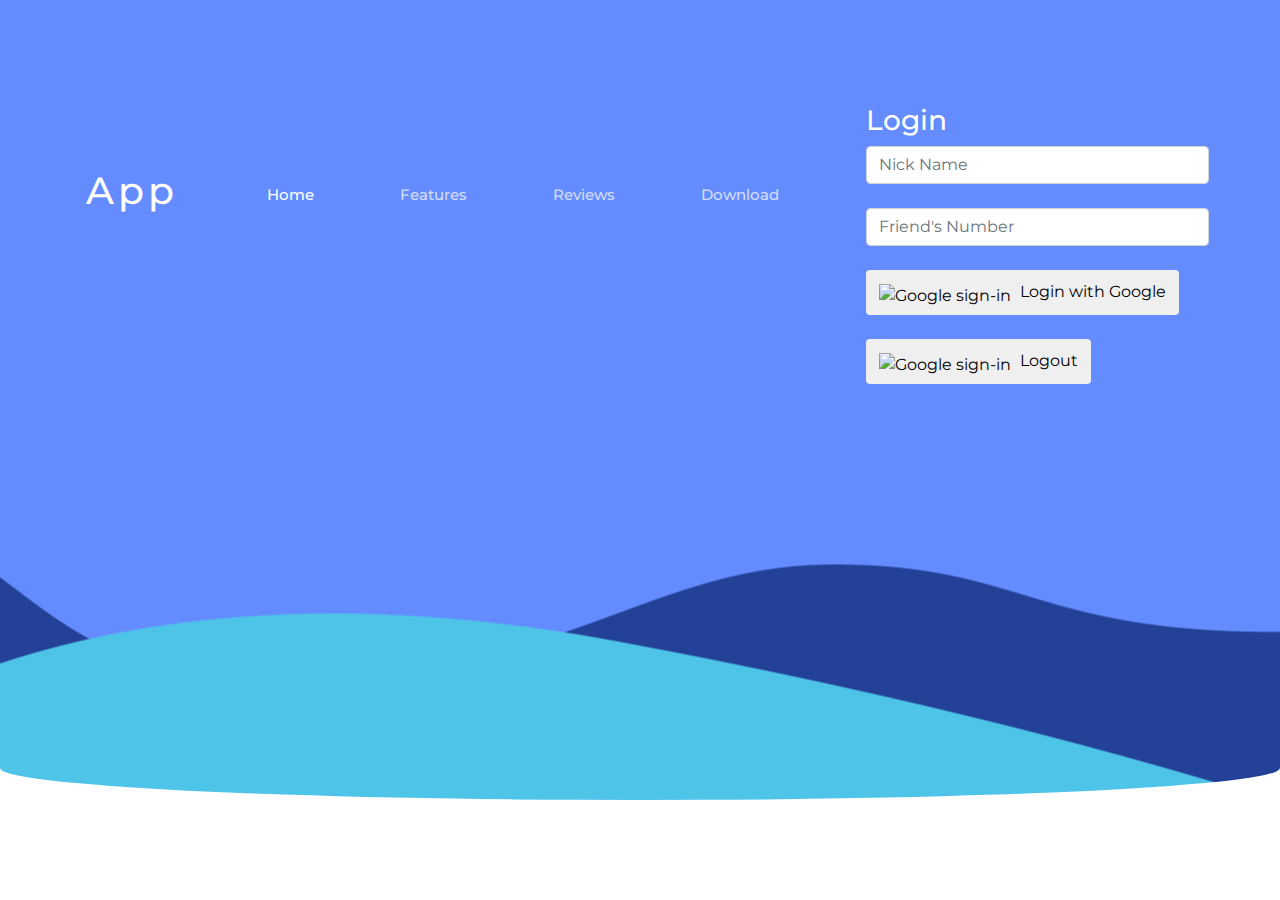
==== index.html @ 9bdcd0fb "f" ====
<!DOCTYPE html>
<!--
	App by FreeHTML5.co
	Twitter: http://twitter.com/fh5co
	URL: http://freehtml5.co
-->
<html lang="en">
<head>
	<meta charset="UTF-8">
	<title>App &mdash; Free Website Template, Free HTML5 Template by FreeHTML5.co</title>
	<meta name="viewport" content="width=device-width, initial-scale=1.0">
	<meta name="description" content="Free HTML5 Website Template by FreeHTML5.co" />
	<meta name="keywords" content="free website templates, free html5, free template, free bootstrap, free website template, html5, css3, mobile first, responsive" />
	<meta name="author" content="FreeHTML5.co" />

	<!-- Facebook and Twitter integration -->
	<meta property="og:title" content=""/>
	<meta property="og:image" content=""/>
	<meta property="og:url" content=""/>
	<meta property="og:site_name" content=""/>
	<meta property="og:description" content=""/>
	<meta name="twitter:title" content="" />
	<meta name="twitter:image" content="" />
	<meta name="twitter:url" content="" />
	<meta name="twitter:card" content="" />
	
	<!-- Bootstrap  -->
	<link rel="stylesheet" href="css/bootstrap.css">
	<!-- Owl Carousel  -->
	<link rel="stylesheet" href="css/owl.carousel.css">
	<link rel="stylesheet" href="css/owl.theme.default.min.css">
	<!-- Animate.css -->
	<link rel="stylesheet" href="css/animate.css">
	<!-- Font Awesome -->
	<link rel="stylesheet" href="https://use.fontawesome.com/releases/v5.0.13/css/all.css" integrity="sha384-DNOHZ68U8hZfKXOrtjWvjxusGo9WQnrNx2sqG0tfsghAvtVlRW3tvkXWZh58N9jp" crossorigin="anonymous">

	<!-- Theme style  -->
	<link rel="stylesheet" href="css/style.css">
	<script src="https://www.gstatic.com/firebasejs/7.10.0/firebase-app.js"></script>
    <script src="https://www.gstatic.com/firebasejs/7.10.0/firebase-auth.js"></script>
    <script src="https://www.gstatic.com/firebasejs/7.10.0/firebase-firestore.js"></script>
</head>
<body>


<div id="page-wrap">


	<!-- ==========================================================================================================
													   HERO
		 ========================================================================================================== -->

	<div id="fh5co-hero-wrapper">
		<nav class="container navbar navbar-expand-lg main-navbar-nav navbar-light">
			<a class="navbar-brand" href="">App</a>
			<button class="navbar-toggler" type="button" data-toggle="collapse" data-target="#navbarSupportedContent" aria-controls="navbarSupportedContent" aria-expanded="false" aria-label="Toggle navigation">
				<span class="navbar-toggler-icon"></span>
			</button>

			<div class="collapse navbar-collapse" id="navbarSupportedContent">
				<ul class="navbar-nav nav-items-center ml-auto mr-auto">
					<li class="nav-item active">
						<a class="nav-link" href="#">Home <span class="sr-only">(current)</span></a>
					</li>
					<li class="nav-item">
						<a class="nav-link" href="#" onclick="$('#fh5co-features').goTo();return false;">Features</a>
					</li>
					<li class="nav-item">
						<a class="nav-link" href="#" onclick="$('#fh5co-reviews').goTo();return false;">Reviews</a>
					</li>
					<li class="nav-item">
						<a class="nav-link" href="#"  onclick="$('#fh5co-download').goTo();return false;">Download</a>
					</li>
				</ul>
				<!-- <div class="social-icons-header">
					<a href="https://www.facebook.com/fh5co"><i class="fab fa-facebook-f"></i></a>
					<a href="https://freehtml5.co"><i class="fab fa-instagram"></i></a>
					<a href="https://www.twitter.com/fh5co"><i class="fab fa-twitter"></i></a>
				</div> -->
			</div>
			<div id="login_div" class="center" >
			</br></br></br></br>
				<h3 style="margin-left:15px">Login</h3>
				<input style="margin-left:15px" type="text" placeholder="Nick Name" id="nname" class="form-control"/>
			</br>
				<input style="margin-left:15px" type="number" placeholder="Friend's Number" id="fnumb" class="form-control"/>
			</br>
			<!-- <button type="button" class="btn btn-primary btn-lg">Large</button> -->
			<div class="col s12 m6 offset-m3 center-align" >
				
					<button type="button" class="btn btn-default" id="login">
						<img width="20px" style="margin-top:7px; margin-right:5px" alt="Google sign-in" 
							src="https://upload.wikimedia.org/wikipedia/commons/thumb/5/53/Google_%22G%22_Logo.svg/512px-Google_%22G%22_Logo.svg.png" />
					
					Login with Google</button>
	
			</div>
		</br>
			<div class="col s12 m6 offset-m3 center-align" >
				
				<button type="button" class="btn btn-default" id="logout">
					<img width="20px" style="margin-top:7px; margin-right:5px" alt="Google sign-in" 
						src="https://upload.wikimedia.org/wikipedia/commons/thumb/5/53/Google_%22G%22_Logo.svg/512px-Google_%22G%22_Logo.svg.png" />
				
				Logout</button>

		</div>
			</div>
		</nav>

		<!-- <div class="container fh5co-hero-inner">
			<h1 class="animated fadeIn wow" data-wow-delay="0.4s">A Free HTML5 App Template Built with Bootstrap 4</h1>
			<p class="animated fadeIn wow" data-wow-delay="0.67s">Lorem ipsum dolor sit amet, consectetur adipisicing elit. Et voluptates, aliquid soluta distinctio dolorum tenetur. </p>
			<button class="btn btn-md download-btn-first wow fadeInLeft animated" data-wow-delay="0.85s" onclick="$('#fh5co-download').goTo();return false;">Download</button>
			<button class="btn btn-md features-btn-first animated fadeInLeft wow" data-wow-delay="0.95s" onclick="$('#fh5co-features').goTo();return false;">Features</button>
			<img class="fh5co-hero-smartphone animated fadeInRight wow" data-wow-delay="1s" src="img/phone-image.png" alt="Smartphone">
		</div> -->


	</div> <!-- first section wrapper -->
	


	<!-- ==========================================================================================================
													 ADVANTAGES
		 ========================================================================================================== -->

	<!-- <div class="fh5co-advantages-outer">
		<div class="container">
			<h1 class="second-title"><span class="span-perfect">Perfect</span> <span class="span-features">Features</span></h1>
			<small>Only necessary</small>

			<div class="row fh5co-advantages-grid-columns wow animated fadeIn" data-wow-delay="0.36s">

				<div class="col-sm-4">
					<img class="grid-image" src="img/icon-1.png" alt="Icon-1">
					<h1 class="grid-title">Usability</h1>
					<p class="grid-desc">Lorem ipsum dolor sit amet, consectetur adipisicing elit. Rem cupiditate.</p>
				</div>

				<div class="col-sm-4">
					<img class="grid-image" src="img/icon-2.png" alt="Icon-2">
					<h1 class="grid-title">Parallax Effect</h1>
					<p class="grid-desc">Lorem ipsum dolor sit amet, consectetur adipisicing elit. Rem cupiditate.</p>
				</div>

				<div class="col-sm-4">
					<img class="grid-image" src="img/icon-3.png" alt="Icon-3">
					<h1 class="grid-title">Unlimited Colors</h1>
					<p class="grid-desc">Lorem ipsum dolor sit amet, consectetur adipisicing elit. Rem cupiditate.</p>
				</div>


			</div>
		</div>
	</div> -->


	<!-- ==========================================================================================================
													  SLIDER
		 ========================================================================================================== -->

	<!-- <div class="fh5co-slider-outer wow fadeIn" data-wow-delay="0.36s">
		<h1>SIMPLE WIDGETS</h1>
		<small>Drag and Drop</small>
		<div class="container fh5co-slider-inner">

			<div class="owl-carousel owl-theme">

				<div class="item"><img src="img/smartphone-2.png" alt=""></div>
				<div class="item"><img src="img/smartphone-2.png" alt=""></div>
				<div class="item"><img src="img/iphone.png" alt=""></div>
				<div class="item"><img src="img/smartphone-2.png" alt=""></div>


			</div>

		</div>
	</div> -->


	<!-- ==========================================================================================================
													  FEATURES
		 ========================================================================================================== -->

	<!-- <div class="curved-bg-div wow animated fadeIn" data-wow-delay="0.15s"></div>
	<div id="fh5co-features" class="fh5co-features-outer">
		<div class="container">

			<div class="row fh5co-features-grid-columns">

				<div class="col-sm-6 in-order-1 wow animated fadeInLeft" data-wow-delay="0.22s">
					<div class="col-sm-image-container">
						<img class="img-float-left" src="img/smartphone-1.png" alt="smartphone-1">
						<span class="span-new">NEW</span>
						<span class="span-free">Free</span>
					</div>
				</div>

				<div class="col-sm-6 in-order-2 sm-6-content wow animated fadeInRight" data-wow-delay="0.22s">
					<h1>New Features</h1>
					<p>Lorem ipsum dolor sit amet, consectetur adipisicing elit. Aliquam dolor iste beatae ad adipisci, fugiat dignissimos pariatur, dolore nemo suscipit cum nisi earum voluptates nulla! </p>
					<span class="circle circle-first"><i class="fab fa-instagram"></i></span>
					<span class="circle circle-middle"><i class="fab fa-facebook"></i></span>
					<span class="circle circle-last"><i class="fab fa-twitter"></i></span>
				</div>

				<div class="col-sm-6 in-order-3 sm-6-content wow animated fadeInLeft" data-wow-delay="0.22s">
					<h1>REAL-TIME STATISTICS</h1>
					<p>Lorem ipsum dolor sit amet, consectetur adipisicing elit. Aliquam dolor iste beatae ad adipisci, fugiat dignissimos pariatur, dolore nemo suscipit cum nisi earum voluptates nulla! </p>
					<span class="circle circle-first"><i class="fas fa-star"></i></span>
					<span class="circle circle-middle"><i class="far fa-star"></i></span>
					<span class="circle circle-last"><i class="far fa-thumbs-up"></i></span>
				</div>

				<div class="col-sm-6 in-order-4 wow animated fadeInRight" data-wow-delay="0.22s">
					<img class="img-float-right" src="img/smartphone-2.png" alt="smartphone-2">
				</div>

				<div class="col-sm-6 in-order-5 wow animated fadeInLeft" data-wow-delay="0.22s">
					<div class="col-sm-image-container">
						<img class="img-float-left" src="img/smartphone-2.png" alt="smartphone-3">
						<span class="span-data">DATA</span>
						<span class="span-percent">100%</span>
					</div>
				</div>
				<div class="col-sm-6 in-order-6 sm-6-content wow animated fadeInRight" data-wow-delay="0.22s">
					<h1>POWERFUL BACKEND</h1>
					<p>Lorem ipsum dolor sit amet, consectetur adipisicing elit. Aliquam dolor iste beatae ad adipisci, fugiat dignissimos pariatur, dolore nemo suscipit cum nisi earum voluptates nulla! </p>
					<span class="circle circle-first">95%</span>
					<span class="circle circle-middle"><i class="fas fa-forward"></i></span>
					<span class="circle circle-last"><i class="fab fa-github"></i></span>

				</div>




			</div>  row -->


		<!-- <--</div>
	</div> --> 


	<!-- ==========================================================================================================
													  REVIEWS
		 ========================================================================================================== -->

	<!-- <div id="fh5co-reviews" class="fh5co-reviews-outer">
		<h1>What people are saying</h1>
		<small>Reviews</small>
		<div class="container fh5co-reviews-inner">
			<div class="row justify-content-center">
				<div class="col-sm-5 wow fadeIn animated" data-wow-delay="0.25s">
					<img class="float-left" src="img/quotes-1.jpg" alt="Quote 1">
					<p class="testimonial-desc">Lorem ipsum dolor sit amet, consectetur adipisicing elit. Quis similique quasi.</p>
					<small class="testimonial-author">John Doe</small>
					<img class="float-right" src="img/quotes-2.jpg" alt="Quote 2">
				</div>
				<div class="col-sm-5 testimonial-2 wow fadeIn animated" data-wow-delay="0.67s">
					<img class="float-left" src="img/quotes-1.jpg" alt="Quote 1">
					<p class="testimonial-desc">Lorem ipsum dolor sit amet, consectetur adipisicing elit. Quis similique quasi.</p>
					<small class="testimonial-author">Someone</small>
					<img class="float-right" src="img/quotes-2.jpg" alt="Quote 2">
				</div>
			</div>

		</div>
	</div> -->
	

	<!-- ==========================================================================================================
                                                 BOTTOM
    ========================================================================================================== -->

	<!-- <div id="fh5co-download" class="fh5co-bottom-outer">
		<div class="overlay">
			<div class="container fh5co-bottom-inner">
				<div class="row">
					<div class="col-sm-6">
						<h1>How to download the app?</h1>
						<p>Lorem ipsum dolor sit amet, consectetur adipisicing elit. Eaque suscipit, similique animi saepe, ipsam itaque, tempore minus maxime pariatur error unde fugit tenetur.</p>
						<a class="wow fadeIn animated" data-wow-delay="0.25s" href="#"><img class="app-store-btn" src="img/app-store-icon.png" alt="App Store Icon"></a>
						<a class="wow fadeIn animated" data-wow-delay="0.67s" href="#"><img class="google-play-btn" src="img/google-play-icon.png" alt="Google Play Icon"></a>
					</div>
				</div>
			</div>
		</div>
	</div> -->


	<!-- ==========================================================================================================
                                               SECTION 7 - SUB FOOTER
    ========================================================================================================== -->

	<!-- <footer class="footer-outer">
		<div class="container footer-inner">

			<div class="footer-three-grid wow fadeIn animated" data-wow-delay="0.66s">
				<div class="column-1-3">
					<h1>App</h1>
				</div>
				<div class="column-2-3">
					<nav class="footer-nav">
						<ul>
							<a href="#" onclick="$('#fh5co-hero-wrapper').goTo();return false;"><li>Home</li></a>
							<a href="#" onclick="$('#fh5co-features').goTo();return false;"><li>Features</li></a>
							<a href="#" onclick="$('#fh5co-reviews').goTo();return false;"><li>Reviews</li></a>
							<a href="#" onclick="$('#fh5co-download').goTo();return false;"><li class="active">Download</li></a>
						</ul>
					</nav>
				</div>
				<div class="column-3-3">
					<div class="social-icons-footer">
						<a href="https://www.facebook.com/fh5co"><i class="fab fa-facebook-f"></i></a>
						<a href="https://freehtml5.co"><i class="fab fa-instagram"></i></a>
						<a href="https://www.twitter.com/fh5co"><i class="fab fa-twitter"></i></a>
					</div>
				</div>
			</div>

			<span class="border-bottom-footer"></span>

			<p class="copyright">&copy; 2018 App. All rights reserved. Design by <a href="https://freehtml5.co" target="_blank">FreeHTML5</a>.</p>

		</div>
	</footer> -->




</div> <!-- main page wrapper -->
	
	<script src="js/jquery.min.js"></script>
	<script src="js/bootstrap.js"></script>
	<script src="js/owl.carousel.js"></script>
	<script src="js/wow.min.js"></script>
	<script src="js/main.js"></script>
	<script src="js/config.js"></script>
    <script src="js/login.js"></script>
</body>
</html>
---- css/style.css ----
/*
	App by FreeHTML5.co
	Twitter: http://twitter.com/fh5co
	URL: http://freehtml5.co
*/
@import url("https://fonts.googleapis.com/css?family=Montserrat:200,300,400,500,600,700,800");
* {
  margin: 0px;
  padding: 0px;
  font-family: "Montserrat", "sans-serif";
}

html {
  overflow-x: hidden;
}

.download-btn-first {
  background: #f7f7f7;
}


.download-btn-first:hover {
  background: #234197;
  color: #fff !important;
}

.features-btn-first {
  font-weight: 700;
}

.features-btn-first:hover {
  background: #f7f7f7 !important;
  color: #234197 !important;
}

#fh5co-hero-wrapper {
  height: 800px;
  width: 100%;
  background: url("../img/banner-bg.jpg") no-repeat center;
  border-radius: 0 0 50% 50% / 4%;
}

.main-navbar-nav .navbar-brand {
  font-size: 38px;
  letter-spacing: 4px;
  position: relative;
  top: -5px;
  font-weight: 500;
}

.main-navbar-nav {
  color: #fff !important;
}
.main-navbar-nav li {
  color: #fff;
  opacity: .7;
}
.main-navbar-nav .navbar-nav .nav-item a:hover {
  color: #234197 !important;
  -webkit-transition: all .33s ease;
  -moz-transition: all .33s ease;
  -o-transition: all .33s ease;
  -ms-transition: all .33s ease;
  transition: all .33s ease;
}
.main-navbar-nav .active {
  color: #fff !important;
  opacity: 1 !important;
}
.main-navbar-nav a {
  color: #fff !important;
}
.main-navbar-nav .nav-link {
  opacity: 1 !important;
  margin: 0 35px;
  font-size: 14.5px;
  font-weight: 500;
}

.social-icons-header i {
  margin: 15px;
  font-size: 20px;
}

.social-icons-header a:hover i {
  opacity: .6;
  -webkit-transition: all .2s ease;
  -moz-transition: all .2s ease;
  -o-transition: all .2s ease;
  -ms-transition: all .2s ease;
  transition: all .2s ease;
}

.fh5co-hero-inner {
  margin-top: 110px;
  position: relative;
}
.fh5co-hero-inner > h1 {
  color: #fff;
  font-weight: 300;
  font-size: 55px;
  letter-spacing: 2px;
}
.fh5co-hero-inner > p {
  width: 400px;
  font-size: 14px;
  color: #fff;
  margin-top: 30px;
  margin-bottom: 30px;
  line-height: 2em;
}
.fh5co-hero-inner .download-btn-first {
  font-size: 15px;
  padding: 10px 15px;
  font-weight: 700;
  color: #234197;
}
.fh5co-hero-inner .features-btn-first {
  font-size: 15px;
  padding: 8px 13px;
  font-weight: 400;
  background: #234197;
  color: #fff;
  margin-left: 10px;
}
.fh5co-hero-inner .fh5co-hero-smartphone {
  position: absolute;
  right: 0px;
  top: 120px;
  height: 650px;
}

/* ==========================================================================================================
										ADVANTAGES
   ========================================================================================================== */
.fh5co-advantages-outer {
  padding: 70px;
  height: auto;
  width: 100%;
  overflow: hidden;
}
.fh5co-advantages-outer .span-perfect {
  color: #648cff;
  text-transform: uppercase;
  font-size: 27px;
  letter-spacing: 1px;
}
.fh5co-advantages-outer .span-features {
  text-transform: uppercase;
  font-size: 42px;
}
.fh5co-advantages-outer .second-title {
  text-align: center;
  display: block;
}
.fh5co-advantages-outer small {
  display: block;
  text-align: center;
}
.fh5co-advantages-outer .fh5co-advantages-grid-columns {
  margin-top: 120px;
}
.fh5co-advantages-outer .fh5co-advantages-grid-columns .col-sm-4 .grid-image {
  width: 30%;
  float: left;
  padding-right: 30px;
  position: relative;
  top: 1px;
  color: #648cff;
}
.fh5co-advantages-outer .fh5co-advantages-grid-columns .col-sm-4 .grid-title {
  float: left;
  font-size: 20px;
  font-weight: 600;
}
.fh5co-advantages-outer .fh5co-advantages-grid-columns .col-sm-4 .grid-desc {
  float: right;
  font-size: 13px;
  padding-right: 7%;
  width: 70%;
  color: #c7c7c7;
  margin-top: 10px;
  line-height: 1.87em;
}

.fh5co-slider-inner {
  margin-top: 50px;
  margin-bottom: 30px;
}

/* ==========================================================================================================
										SLIDER
   ========================================================================================================== */
.fh5co-slider-outer {
  width: 100%;
  height: auto;
  padding: 70px;
}
.fh5co-slider-outer h1 {
  color: #648cff;
  text-transform: uppercase;
  font-size: 30px;
  font-weight: 600;
  margin-bottom: 10px;
  text-align: center;
}
.fh5co-slider-outer > h1, .fh5co-slider-outer small {
  text-align: center;
  display: block;
}
.fh5co-slider-outer .fh5co-slider-outer {
  margin-top: 50px;
}
.fh5co-slider-outer .carousel-left-arrow {
  position: absolute;
  left: -100px;
  bottom: 250px;
  font-size: 60px;
  color: #ececec;
}
.fh5co-slider-outer .carousel-right-arrow {
  position: absolute;
  right: -100px;
  bottom: 250px;
  font-size: 60px;
  color: #ececec;
}
.fh5co-slider-outer .item img {
  height: 400px;
  width: 200px;
  object-fit: contain;
}

/* ==========================================================================================================
										FEATURES
   ========================================================================================================== */
.curved-bg-div {
  background: url("../img/curved-bgg.jpg") no-repeat;
  background-position: 0px -140px;
  background-size: cover;
  width: 100%;
  height: 300px;
}

.fh5co-features-outer {
  width: 100%;
  height: auto;
  margin-top: -180px;
}
.fh5co-features-outer .col-sm-6 {
  margin-top: 80px;
}
.fh5co-features-outer .col-sm-6 img {
  height: 550px;
}
.fh5co-features-outer .sm-6-content {
  margin-top: 250px;
  position: relative;
}
.fh5co-features-outer .sm-6-content h1 {
  color: #648cff;
  text-transform: uppercase;
  font-size: 25px;
  font-weight: 600;
  margin-bottom: 20px;
}
.fh5co-features-outer .sm-6-content p {
  color: #111;
  font-weight: 500;
  font-size: 14.5px;
  line-height: 1.8em;
  width: 450px;
}
.fh5co-features-outer .col-sm-6 .col-sm-image-container {
  position: relative;
  width: 300px;
}
.fh5co-features-outer .col-sm-6 .span-new {
  color: #fff;
  background: #fcec64;
  padding: 18px;
  width: 35px;
  display: inline-block;
  line-height: 30px;
  height: 30px;
  text-align: center;
  border-radius: 50%;
  font-size: 14px;
  box-sizing: initial;
  position: absolute;
  font-weight: 700;
  right: 0;
  top: 140px;
}
.fh5co-features-outer .col-sm-6 .span-free {
  color: #fff;
  background: #6ca3ff;
  padding: 18px;
  width: 35px;
  display: inline-block;
  line-height: 30px;
  height: 30px;
  text-align: center;
  border-radius: 50%;
  font-size: 14px;
  box-sizing: initial;
  position: absolute;
  left: -35px;
  bottom: -430px;
  font-weight: 700;
}
.fh5co-features-outer .col-sm-6 .span-data {
  color: #7e8c91;
  background: #b8faee;
  padding: 20px;
  width: 40px;
  display: inline-block;
  line-height: 30px;
  height: 30px;
  text-align: center;
  border-radius: 50%;
  font-size: 14px;
  letter-spacing: 1px;
  box-sizing: initial;
  position: absolute;
  top: 140px;
  right: -2px;
  font-weight: 700;
}
.fh5co-features-outer .col-sm-6 .span-percent {
  color: #fff;
  background: #6ca3ff;
  padding: 18px;
  width: 35px;
  display: inline-block;
  line-height: 30px;
  height: 30px;
  text-align: center;
  border-radius: 50%;
  font-size: 14px;
  box-sizing: initial;
  position: absolute;
  left: -35px;
  bottom: -430px;
  font-weight: 700;
}
.fh5co-features-outer .col-sm-6 .circle {
  color: #c3cfe5;
  border: 1px solid #ededed;
  background: #fff;
  padding: 10px;
  width: 35px;
  display: inline-block;
  line-height: 30px;
  height: 30px;
  text-align: center;
  border-radius: 50%;
  font-size: 14px;
  box-sizing: initial;
  position: absolute;
  font-weight: 600;
  box-shadow: 0 0 0 5px #f9f9f9;
}
.fh5co-features-outer .col-sm-6 .circle-first {
  width: 35px;
  display: inline-block;
  line-height: 30px;
  height: 30px;
  text-align: center;
  border-radius: 50%;
  font-size: 14px;
  box-sizing: initial;
  position: absolute;
  margin-left: 0px;
  font-weight: 600;
}
.fh5co-features-outer .col-sm-6 .circle-middle {
  width: 35px;
  display: inline-block;
  line-height: 30px;
  height: 30px;
  text-align: center;
  border-radius: 50%;
  font-size: 14px;
  box-sizing: initial;
  position: absolute;
  margin-left: 50px;
  font-weight: 600;
}
.fh5co-features-outer .col-sm-6 .circle-last {
  width: 35px;
  display: inline-block;
  line-height: 30px;
  height: 30px;
  text-align: center;
  border-radius: 50%;
  font-size: 14px;
  box-sizing: initial;
  position: absolute;
  margin-left: 100px;
  font-weight: 600;
}

/* ==========================================================================================================
										REVIEWS
   ========================================================================================================== */
.fh5co-reviews-outer {
  width: 100%;
  height: 400px;
  padding: 70px;
  margin-top: 100px;
}
.fh5co-reviews-outer .fh5co-reviews-inner {
  margin-top: 100px;
}
.fh5co-reviews-outer > h1 {
  color: #648cff;
  text-transform: uppercase;
  font-size: 30px;
  font-weight: 600;
  margin-bottom: 10px;
  text-align: center;
}
.fh5co-reviews-outer > small {
  text-align: center;
  display: block;
}
.fh5co-reviews-outer .testimonial-desc {
  clear: both;
  padding-top: 30px;
  font-weight: 500;
}
.fh5co-reviews-outer .testimonial-2 {
  margin-left: 50px;
}

/* ==========================================================================================================
										BOTTOM
   ========================================================================================================== */
.fh5co-bottom-outer {
  width: 100%;
  height: 572px;
  background: url("../img/download-section-bg.jpg") no-repeat center;
  margin-top: 120px;
  overflow-x: hidden;
}
.fh5co-bottom-outer .fh5co-bottom-inner {
  margin-top: 270px;
}
.fh5co-bottom-outer .fh5co-bottom-inner .col-sm-6 h1 {
  color: #fff;
  text-transform: uppercase;
  font-size: 30px;
  margin-bottom: 30px;
}
.fh5co-bottom-outer .fh5co-bottom-inner .col-sm-6 p {
  width: 350px;
  color: #fff;
  font-size: 14.5px;
  line-height: 1.85em;
}
.fh5co-bottom-outer .fh5co-bottom-inner .col-sm-6 img {
  margin-top: 25px;
}

   /* ==========================================================================================================
										SUB FOOTER
   ========================================================================================================== */
.img-float-left {
  float: left;
}

.img-float-right {
  float: right;
}

.footer-outer {
  width: 100%;
  padding: 50px;
  height: 250px;
  background: #2e3149;
  overflow: hidden;
}
.footer-outer .footer-inner {
  width: 100%;
  height: inherit;
}
.footer-outer .social-icons-footer i {
  margin: 15px;
  font-size: 20px;
}
.footer-outer .social-icons-footer a:hover i {
  opacity: .6;
  -webkit-transition: all .2s ease;
  -moz-transition: all .2s ease;
  -o-transition: all .2s ease;
  -ms-transition: all .2s ease;
  transition: all .2s ease;
}
.footer-outer .footer-three-grid {
  width: 1140px;
  margin: 0 auto;
  height: 50px;
  text-align: center;
}
.footer-outer .column-1-3 {
  width: 20%;
  float: left;
  height: 50px;
}
.footer-outer .column-1-3 h1 {
  font-size: 38px;
  letter-spacing: 3px;
  position: relative;
  top: -5px;
  font-weight: 600;
  color: #fff;
}
.footer-outer .column-2-3 {
  width: 60%;
  float: left;
  height: 50px;
}
.footer-outer .column-3-3 {
  width: 20%;
  float: left;
  height: 50px;
}
.footer-outer .column-3-3 a {
  color: #b5b5c8;
}
.footer-outer .column-3-3 .social-icons-header a:hover {
  color: #fff;
  opacity: 1;
  -webkit-transition: color .2s ease;
  -o-transition: color .2s ease;
  transition: color .2s ease;
}
.footer-outer .footer-nav ul {
  list-style: none;
  text-align: center;
}
.footer-outer .footer-nav ul li {
  display: inline-block;
  line-height: 50px;
  color: #b5b5c8;
  margin: 0 30px;
  font-size: 14px;
}
.footer-outer .footer-nav ul li:hover {
  color: #fff;
  -webkit-transition: color .2s ease-in-out;
  -o-transition: color .2s ease-in-out;
  transition: color .2s ease-in-out;
}
.footer-outer .footer-nav ul .active {
  color: #fff;
}
.footer-outer .footer-nav ul li a {
  color: #fff;
  text-decoration: none;
}
.footer-outer .border-bottom-footer {
  height: 1px;
  width: 60%;
  margin: 0 auto;
  border: 1px solid #434769;
  display: block;
  margin-top: 50px;
}
.footer-outer .copyright {
  color: #565b87;
  text-align: center;
  font-size: 13px;
  padding: 40px 0;
}

.google-play-btn {
  margin-left: 10px;
}

/* ==========================================================================================================
                                       RESPONSIVE STYLING
  ========================================================================================================== */
@media screen and (max-width: 1400px) {
  body {
    overflow-x: hidden;
  }

  .fh5co-hero-inner .fh5co-hero-smartphone {
    position: absolute;
    right: 50px;
    top: 200px;
    height: 550px;
  }

  .curved-bg-div {
    background-position: 100% -20px;
  }

  .footer-outer .footer-three-grid {
    width: 100%;
  }
}
@media screen and (max-width: 1200px) {
  body {
    overflow-x: hidden;
  }

  .fh5co-hero-inner .fh5co-hero-smartphone {
    position: absolute;
    right: -15px;
    top: 200px;
    height: 550px;
  }
}
@media screen and (max-width: 993px) {
  body {
    overflow-x: hidden;
  }

  #fh5co-hero-wrapper {
    height: 95vh;
  }

  .fh5co-hero-inner {
    margin-top: 30px;
  }

  .fh5co-hero-inner .fh5co-hero-smartphone {
    position: absolute;
    left: 0;
    right: 0;
    margin-left: auto;
    margin-right: auto;
    top: 270px;
    height: 460px;
    margin-top: 110px;
  }

  .fh5co-advantages-outer {
    margin-top: 50px;
    padding-bottom: 0;
  }

  .fh5co-advantages-outer .fh5co-advantages-grid-columns .col-sm-4 .grid-image {
    width: 60px;
    float: none;
    display: block;
    margin: 0 auto;
    padding-right: 0px;
    margin-bottom: 20px;
    position: relative;
    top: 1px;
  }

  .fh5co-advantages-outer .fh5co-advantages-grid-columns .col-sm-4 .grid-title {
    float: none;
    text-align: center;
  }

  .fh5co-advantages-outer .fh5co-advantages-grid-columns .col-sm-4 .grid-desc {
    float: none;
    width: 100%;
    text-align: center;
  }

  .fh5co-slider-outer .fh5co-slider-outer {
    margin-top: 0px;
  }

  .fh5co-features-outer {
    margin-top: -100px;
  }

  .fh5co-features-outer .sm-6-content p {
    width: 100%;
  }

  .footer-outer .footer-nav ul li {
    margin: 0 10px;
  }

  .footer-outer .social-icons-footer i {
    margin: 15px 10px;
    font-size: 20px;
  }
}
@media screen and (max-width: 993px) {
  .fh5co-features-grid-columns .col-sm-6 {
    -ms-flex: 0 0 50%;
    flex: 0 0 100%;
    width: 100%;
    max-width: 100%;
    margin: 30px auto;
    text-align: center;
  }

  .fh5co-features-outer .col-sm-6 .col-sm-image-container {
    position: relative;
    width: 295px !important;
    text-align: center;
    margin: 15px auto 0;
  }

  .no-float {
    float: none !important;
  }

  .fh5co-slider-outer .carousel-right-arrow {
    position: absolute;
    right: -70px;
    bottom: 250px;
    font-size: 60px;
    color: #ececec;
  }

  .fh5co-slider-outer .carousel-left-arrow {
    position: absolute;
    left: -70px;
    bottom: 250px;
    font-size: 60px;
    color: #ececec;
  }

  .img-float-right {
    float: none;
  }

  .img-float-left {
    float: none;
  }

  .fh5co-features-outer .col-sm-6 .span-percent, .fh5co-features-outer .col-sm-6 .span-free {
    left: -15px;
    bottom: 140px;
  }

  .fh5co-features-outer .col-sm-6 .span-new {
    right: -10px;
  }

  .fh5co-features-outer .col-sm-6 .span-data {
    right: -15px;
  }

  .fh5co-features-outer .col-sm-6 .circle {
    position: static;
    display: inline-block;
    margin: 25px 5px;
  }

  .fh5co-advantages-outer .second-title {
    margin-top: 60px;
  }

  .fh5co-features-grid-columns {
    display: flex;
    flex-direction: column;
  }
  .fh5co-features-grid-columns .in-order-4 {
    order: 1;
  }
  .fh5co-features-grid-columns .in-order-3 {
    order: 2;
  }

  .fh5co-reviews-outer {
    padding: 0;
  }

  .navbar-light .navbar-toggler {
    color: #fff !important;
    border-color: #c7c7c7 !important;
  }

  .navbar-light .navbar-nav .nav-link {
    margin: 0;
    width: 100%;
  }

  .social-icons-header i:first-of-type {
    margin-right: 10px !important;
    margin-left: 0 !important;
    font-size: 30px;
  }
}
@media screen and (max-width: 800px) {
  .fh5co-hero-inner > h1 {
    color: #fff;
    font-weight: 300;
    font-size: 45px;
    letter-spacing: 2px;
  }

  #fh5co-hero-wrapper {
    height: 800px;
  }

  .fh5co-advantages-outer .fh5co-advantages-grid-columns {
    margin-top: 40px;
  }

  .fh5co-advantages-grid-columns .col-sm-4 {
    -ms-flex: 0 0 100%;
    flex: 0 0 100%;
    width: 100%;
    max-width: 100%;
    margin: 30px auto;
    text-align: center;
  }

  .fh5co-hero-inner .fh5co-hero-smartphone {
    height: 420px;
    top: 310px;
  }

  .fh5co-advantages-outer .second-title {
    margin-top: 60px;
  }

  .fh5co-bottom-outer {
    margin-top: 40px;
    overflow: hidden;
  }

  .fh5co-bottom-outer .fh5co-bottom-inner {
    margin-top: 50px;
  }

  .fh5co-slider-outer {
    padding: 0;
  }

  .fh5co-slider-outer .carousel-left-arrow {
    left: 50px;
    font-size: 50px;
    bottom: 190px;
  }

  .fh5co-slider-outer .carousel-right-arrow {
    right: 50px;
    font-size: 50px;
    bottom: 190px;
  }

  .fh5co-reviews-inner .col-sm-5 {
    -ms-flex: 0 0 75%;
    flex: 0 0 75%;
    width: 75%;
    max-width: 75%;
    margin: 30px auto;
    text-align: center;
  }

  .fh5co-slider-outer .item img {
    height: 300px;
  }

  .fh5co-reviews-outer {
    height: auto;
  }

  .fh5co-reviews-outer .fh5co-reviews-inner {
    margin-top: 50px;
  }

  .fh5co-bottom-outer {
    background-position: center bottom;
    overflow: hidden;
    height: auto;
  }

  .fh5co-bottom-inner {
    overflow: hidden;
    padding-bottom: 50px;
    text-align: center;
  }

  .overlay {
    width: 100%;
    height: 100%;
    background: rgba(0, 0, 0, 0.6);
    overflow-x: hidden;
  }

  .fh5co-bottom-outer .fh5co-bottom-inner .col-sm-6 p {
    width: 90%;
    margin: 0 auto;
  }

  .footer-outer {
    height: auto;
    padding: 20px;
  }

  .footer-outer .column-1-3 {
    width: 100%;
    float: none;
    height: auto;
    padding-top: 30px;
  }

  .footer-outer .column-2-3 {
    width: 100%;
    float: none;
    height: auto;
  }

  .footer-outer .column-3-3 {
    width: 100%;
    float: left;
    height: auto;
    margin: 15px 0;
  }

  .footer-outer .copyright {
    margin-top: 30px;
    padding: 10px 0;
  }

  .footer-outer .border-bottom-footer {
    height: 1px;
    width: 100%;
    margin: 0 auto;
    border: 1px solid #434769;
    display: block;
    margin-top: 100px;
  }
}
@media screen and (max-width: 520px) {
  #fh5co-hero-wrapper {
    height: 900px;
  }

  .fh5co-hero-inner > h1 {
    font-size: 40px;
  }

  .fh5co-hero-inner > p {
    width: 100%;
  }

  .fh5co-hero-inner {
    text-align: center;
  }

  .fh5co-hero-inner .fh5co-hero-smartphone {
    height: 450px;
    top: 420px;
    margin-top: 70px;
  }

  .social-icons-header i:first-of-type {
    font-size: 22px;
  }

  .fh5co-slider-outer .carousel-left-arrow {
    left: 0;
  }

  .fh5co-slider-outer .carousel-right-arrow {
    right: 0;
  }

  .fh5co-slider-inner {
    margin-top: 50px;
    margin-bottom: 30px;
  }

  .fh5co-reviews-inner .col-sm-5 {
    -ms-flex: 0 0 90%;
    flex: 0 0 90%;
    width: 90%;
    max-width: 90%;
    margin: 30px auto;
    text-align: center;
  }

  .fh5co-advantages-outer .span-perfect {
    margin-top: 80px;
    font-size: 18px;
    margin-bottom: 15px;
    display: block;
    width: 100%;
    text-align: center;
  }

  .fh5co-advantages-outer .span-features {
    font-size: 24px;
    display: block;
    width: 100%;
    text-align: center;
  }
}
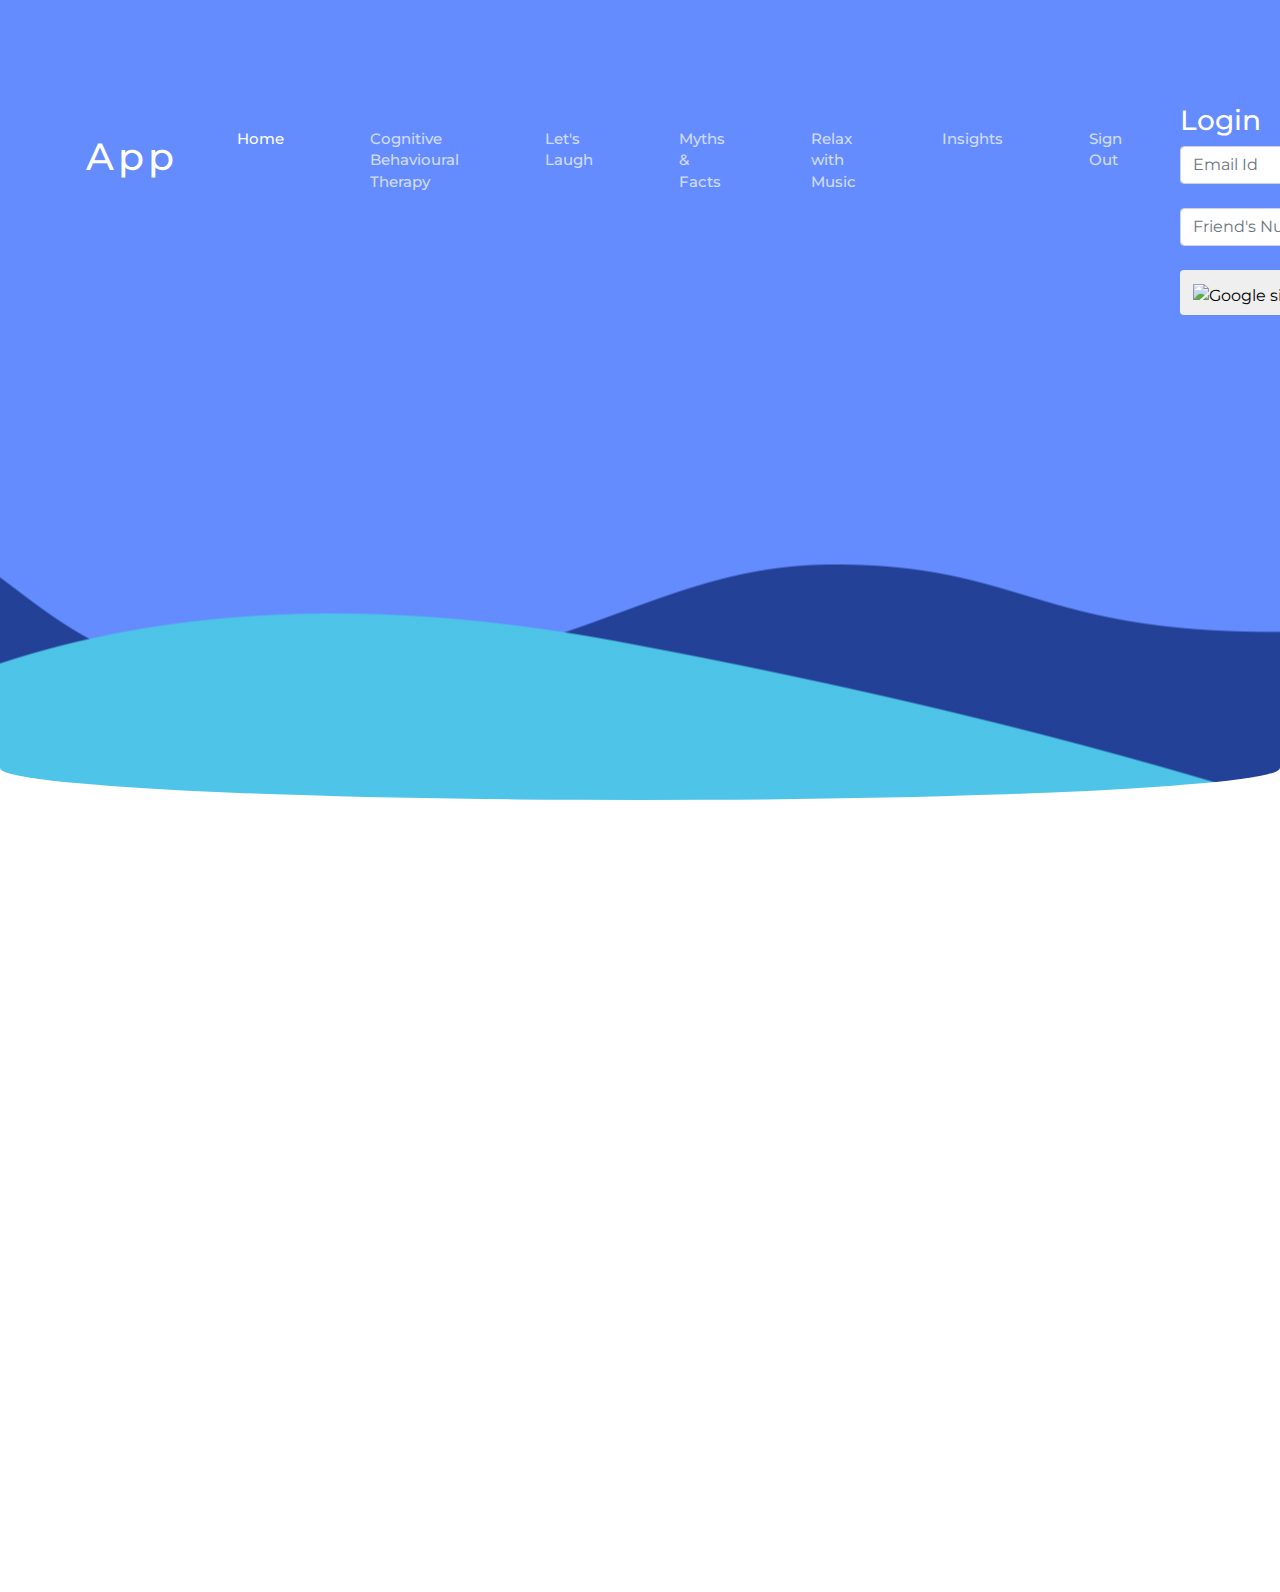
==== commit f3302c8f: "Add files via upload" ====
--- a/index.html
+++ b/index.html
@@ -1,343 +1,403 @@
-<!DOCTYPE html>
-<!--
-	App by FreeHTML5.co
-	Twitter: http://twitter.com/fh5co
-	URL: http://freehtml5.co
--->
-<html lang="en">
-<head>
-	<meta charset="UTF-8">
-	<title>App &mdash; Free Website Template, Free HTML5 Template by FreeHTML5.co</title>
-	<meta name="viewport" content="width=device-width, initial-scale=1.0">
-	<meta name="description" content="Free HTML5 Website Template by FreeHTML5.co" />
-	<meta name="keywords" content="free website templates, free html5, free template, free bootstrap, free website template, html5, css3, mobile first, responsive" />
-	<meta name="author" content="FreeHTML5.co" />
-
-	<!-- Facebook and Twitter integration -->
-	<meta property="og:title" content=""/>
-	<meta property="og:image" content=""/>
-	<meta property="og:url" content=""/>
-	<meta property="og:site_name" content=""/>
-	<meta property="og:description" content=""/>
-	<meta name="twitter:title" content="" />
-	<meta name="twitter:image" content="" />
-	<meta name="twitter:url" content="" />
-	<meta name="twitter:card" content="" />
-	
-	<!-- Bootstrap  -->
-	<link rel="stylesheet" href="css/bootstrap.css">
-	<!-- Owl Carousel  -->
-	<link rel="stylesheet" href="css/owl.carousel.css">
-	<link rel="stylesheet" href="css/owl.theme.default.min.css">
-	<!-- Animate.css -->
-	<link rel="stylesheet" href="css/animate.css">
-	<!-- Font Awesome -->
-	<link rel="stylesheet" href="https://use.fontawesome.com/releases/v5.0.13/css/all.css" integrity="sha384-DNOHZ68U8hZfKXOrtjWvjxusGo9WQnrNx2sqG0tfsghAvtVlRW3tvkXWZh58N9jp" crossorigin="anonymous">
-
-	<!-- Theme style  -->
-	<link rel="stylesheet" href="css/style.css">
-	<script src="https://www.gstatic.com/firebasejs/7.10.0/firebase-app.js"></script>
-    <script src="https://www.gstatic.com/firebasejs/7.10.0/firebase-auth.js"></script>
-    <script src="https://www.gstatic.com/firebasejs/7.10.0/firebase-firestore.js"></script>
-</head>
-<body>
-
-
-<div id="page-wrap">
-
-
-	<!-- ==========================================================================================================
-													   HERO
-		 ========================================================================================================== -->
-
-	<div id="fh5co-hero-wrapper">
-		<nav class="container navbar navbar-expand-lg main-navbar-nav navbar-light">
-			<a class="navbar-brand" href="">App</a>
-			<button class="navbar-toggler" type="button" data-toggle="collapse" data-target="#navbarSupportedContent" aria-controls="navbarSupportedContent" aria-expanded="false" aria-label="Toggle navigation">
-				<span class="navbar-toggler-icon"></span>
-			</button>
-
-			<div class="collapse navbar-collapse" id="navbarSupportedContent">
-				<ul class="navbar-nav nav-items-center ml-auto mr-auto">
-					<li class="nav-item active">
-						<a class="nav-link" href="#">Home <span class="sr-only">(current)</span></a>
-					</li>
-					<li class="nav-item">
-						<a class="nav-link" href="#" onclick="$('#fh5co-features').goTo();return false;">Features</a>
-					</li>
-					<li class="nav-item">
-						<a class="nav-link" href="#" onclick="$('#fh5co-reviews').goTo();return false;">Reviews</a>
-					</li>
-					<li class="nav-item">
-						<a class="nav-link" href="#"  onclick="$('#fh5co-download').goTo();return false;">Download</a>
-					</li>
-				</ul>
-				<!-- <div class="social-icons-header">
-					<a href="https://www.facebook.com/fh5co"><i class="fab fa-facebook-f"></i></a>
-					<a href="https://freehtml5.co"><i class="fab fa-instagram"></i></a>
-					<a href="https://www.twitter.com/fh5co"><i class="fab fa-twitter"></i></a>
-				</div> -->
-			</div>
-			<div id="login_div" class="center" >
-			</br></br></br></br>
-				<h3 style="margin-left:15px">Login</h3>
-				<input style="margin-left:15px" type="text" placeholder="Nick Name" id="nname" class="form-control"/>
-			</br>
-				<input style="margin-left:15px" type="number" placeholder="Friend's Number" id="fnumb" class="form-control"/>
-			</br>
-			<!-- <button type="button" class="btn btn-primary btn-lg">Large</button> -->
-			<div class="col s12 m6 offset-m3 center-align" >
-				
-					<button type="button" class="btn btn-default" id="login">
-						<img width="20px" style="margin-top:7px; margin-right:5px" alt="Google sign-in" 
-							src="https://upload.wikimedia.org/wikipedia/commons/thumb/5/53/Google_%22G%22_Logo.svg/512px-Google_%22G%22_Logo.svg.png" />
-					
-					Login with Google</button>
-	
-			</div>
-		</br>
-			<div class="col s12 m6 offset-m3 center-align" >
-				
-				<button type="button" class="btn btn-default" id="logout">
-					<img width="20px" style="margin-top:7px; margin-right:5px" alt="Google sign-in" 
-						src="https://upload.wikimedia.org/wikipedia/commons/thumb/5/53/Google_%22G%22_Logo.svg/512px-Google_%22G%22_Logo.svg.png" />
-				
-				Logout</button>
-
-		</div>
-			</div>
-		</nav>
-
-		<!-- <div class="container fh5co-hero-inner">
-			<h1 class="animated fadeIn wow" data-wow-delay="0.4s">A Free HTML5 App Template Built with Bootstrap 4</h1>
-			<p class="animated fadeIn wow" data-wow-delay="0.67s">Lorem ipsum dolor sit amet, consectetur adipisicing elit. Et voluptates, aliquid soluta distinctio dolorum tenetur. </p>
-			<button class="btn btn-md download-btn-first wow fadeInLeft animated" data-wow-delay="0.85s" onclick="$('#fh5co-download').goTo();return false;">Download</button>
-			<button class="btn btn-md features-btn-first animated fadeInLeft wow" data-wow-delay="0.95s" onclick="$('#fh5co-features').goTo();return false;">Features</button>
-			<img class="fh5co-hero-smartphone animated fadeInRight wow" data-wow-delay="1s" src="img/phone-image.png" alt="Smartphone">
-		</div> -->
-
-
-	</div> <!-- first section wrapper -->
-	
-
-
-	<!-- ==========================================================================================================
-													 ADVANTAGES
-		 ========================================================================================================== -->
-
-	<!-- <div class="fh5co-advantages-outer">
-		<div class="container">
-			<h1 class="second-title"><span class="span-perfect">Perfect</span> <span class="span-features">Features</span></h1>
-			<small>Only necessary</small>
-
-			<div class="row fh5co-advantages-grid-columns wow animated fadeIn" data-wow-delay="0.36s">
-
-				<div class="col-sm-4">
-					<img class="grid-image" src="img/icon-1.png" alt="Icon-1">
-					<h1 class="grid-title">Usability</h1>
-					<p class="grid-desc">Lorem ipsum dolor sit amet, consectetur adipisicing elit. Rem cupiditate.</p>
-				</div>
-
-				<div class="col-sm-4">
-					<img class="grid-image" src="img/icon-2.png" alt="Icon-2">
-					<h1 class="grid-title">Parallax Effect</h1>
-					<p class="grid-desc">Lorem ipsum dolor sit amet, consectetur adipisicing elit. Rem cupiditate.</p>
-				</div>
-
-				<div class="col-sm-4">
-					<img class="grid-image" src="img/icon-3.png" alt="Icon-3">
-					<h1 class="grid-title">Unlimited Colors</h1>
-					<p class="grid-desc">Lorem ipsum dolor sit amet, consectetur adipisicing elit. Rem cupiditate.</p>
-				</div>
-
-
-			</div>
-		</div>
-	</div> -->
-
-
-	<!-- ==========================================================================================================
-													  SLIDER
-		 ========================================================================================================== -->
-
-	<!-- <div class="fh5co-slider-outer wow fadeIn" data-wow-delay="0.36s">
-		<h1>SIMPLE WIDGETS</h1>
-		<small>Drag and Drop</small>
-		<div class="container fh5co-slider-inner">
-
-			<div class="owl-carousel owl-theme">
-
-				<div class="item"><img src="img/smartphone-2.png" alt=""></div>
-				<div class="item"><img src="img/smartphone-2.png" alt=""></div>
-				<div class="item"><img src="img/iphone.png" alt=""></div>
-				<div class="item"><img src="img/smartphone-2.png" alt=""></div>
-
-
-			</div>
-
-		</div>
-	</div> -->
-
-
-	<!-- ==========================================================================================================
-													  FEATURES
-		 ========================================================================================================== -->
-
-	<!-- <div class="curved-bg-div wow animated fadeIn" data-wow-delay="0.15s"></div>
-	<div id="fh5co-features" class="fh5co-features-outer">
-		<div class="container">
-
-			<div class="row fh5co-features-grid-columns">
-
-				<div class="col-sm-6 in-order-1 wow animated fadeInLeft" data-wow-delay="0.22s">
-					<div class="col-sm-image-container">
-						<img class="img-float-left" src="img/smartphone-1.png" alt="smartphone-1">
-						<span class="span-new">NEW</span>
-						<span class="span-free">Free</span>
-					</div>
-				</div>
-
-				<div class="col-sm-6 in-order-2 sm-6-content wow animated fadeInRight" data-wow-delay="0.22s">
-					<h1>New Features</h1>
-					<p>Lorem ipsum dolor sit amet, consectetur adipisicing elit. Aliquam dolor iste beatae ad adipisci, fugiat dignissimos pariatur, dolore nemo suscipit cum nisi earum voluptates nulla! </p>
-					<span class="circle circle-first"><i class="fab fa-instagram"></i></span>
-					<span class="circle circle-middle"><i class="fab fa-facebook"></i></span>
-					<span class="circle circle-last"><i class="fab fa-twitter"></i></span>
-				</div>
-
-				<div class="col-sm-6 in-order-3 sm-6-content wow animated fadeInLeft" data-wow-delay="0.22s">
-					<h1>REAL-TIME STATISTICS</h1>
-					<p>Lorem ipsum dolor sit amet, consectetur adipisicing elit. Aliquam dolor iste beatae ad adipisci, fugiat dignissimos pariatur, dolore nemo suscipit cum nisi earum voluptates nulla! </p>
-					<span class="circle circle-first"><i class="fas fa-star"></i></span>
-					<span class="circle circle-middle"><i class="far fa-star"></i></span>
-					<span class="circle circle-last"><i class="far fa-thumbs-up"></i></span>
-				</div>
-
-				<div class="col-sm-6 in-order-4 wow animated fadeInRight" data-wow-delay="0.22s">
-					<img class="img-float-right" src="img/smartphone-2.png" alt="smartphone-2">
-				</div>
-
-				<div class="col-sm-6 in-order-5 wow animated fadeInLeft" data-wow-delay="0.22s">
-					<div class="col-sm-image-container">
-						<img class="img-float-left" src="img/smartphone-2.png" alt="smartphone-3">
-						<span class="span-data">DATA</span>
-						<span class="span-percent">100%</span>
-					</div>
-				</div>
-				<div class="col-sm-6 in-order-6 sm-6-content wow animated fadeInRight" data-wow-delay="0.22s">
-					<h1>POWERFUL BACKEND</h1>
-					<p>Lorem ipsum dolor sit amet, consectetur adipisicing elit. Aliquam dolor iste beatae ad adipisci, fugiat dignissimos pariatur, dolore nemo suscipit cum nisi earum voluptates nulla! </p>
-					<span class="circle circle-first">95%</span>
-					<span class="circle circle-middle"><i class="fas fa-forward"></i></span>
-					<span class="circle circle-last"><i class="fab fa-github"></i></span>
-
-				</div>
-
-
-
-
-			</div>  row -->
-
-
-		<!-- <--</div>
-	</div> --> 
-
-
-	<!-- ==========================================================================================================
-													  REVIEWS
-		 ========================================================================================================== -->
-
-	<!-- <div id="fh5co-reviews" class="fh5co-reviews-outer">
-		<h1>What people are saying</h1>
-		<small>Reviews</small>
-		<div class="container fh5co-reviews-inner">
-			<div class="row justify-content-center">
-				<div class="col-sm-5 wow fadeIn animated" data-wow-delay="0.25s">
-					<img class="float-left" src="img/quotes-1.jpg" alt="Quote 1">
-					<p class="testimonial-desc">Lorem ipsum dolor sit amet, consectetur adipisicing elit. Quis similique quasi.</p>
-					<small class="testimonial-author">John Doe</small>
-					<img class="float-right" src="img/quotes-2.jpg" alt="Quote 2">
-				</div>
-				<div class="col-sm-5 testimonial-2 wow fadeIn animated" data-wow-delay="0.67s">
-					<img class="float-left" src="img/quotes-1.jpg" alt="Quote 1">
-					<p class="testimonial-desc">Lorem ipsum dolor sit amet, consectetur adipisicing elit. Quis similique quasi.</p>
-					<small class="testimonial-author">Someone</small>
-					<img class="float-right" src="img/quotes-2.jpg" alt="Quote 2">
-				</div>
-			</div>
-
-		</div>
-	</div> -->
-	
-
-	<!-- ==========================================================================================================
-                                                 BOTTOM
-    ========================================================================================================== -->
-
-	<!-- <div id="fh5co-download" class="fh5co-bottom-outer">
-		<div class="overlay">
-			<div class="container fh5co-bottom-inner">
-				<div class="row">
-					<div class="col-sm-6">
-						<h1>How to download the app?</h1>
-						<p>Lorem ipsum dolor sit amet, consectetur adipisicing elit. Eaque suscipit, similique animi saepe, ipsam itaque, tempore minus maxime pariatur error unde fugit tenetur.</p>
-						<a class="wow fadeIn animated" data-wow-delay="0.25s" href="#"><img class="app-store-btn" src="img/app-store-icon.png" alt="App Store Icon"></a>
-						<a class="wow fadeIn animated" data-wow-delay="0.67s" href="#"><img class="google-play-btn" src="img/google-play-icon.png" alt="Google Play Icon"></a>
-					</div>
-				</div>
-			</div>
-		</div>
-	</div> -->
-
-
-	<!-- ==========================================================================================================
-                                               SECTION 7 - SUB FOOTER
-    ========================================================================================================== -->
-
-	<!-- <footer class="footer-outer">
-		<div class="container footer-inner">
-
-			<div class="footer-three-grid wow fadeIn animated" data-wow-delay="0.66s">
-				<div class="column-1-3">
-					<h1>App</h1>
-				</div>
-				<div class="column-2-3">
-					<nav class="footer-nav">
-						<ul>
-							<a href="#" onclick="$('#fh5co-hero-wrapper').goTo();return false;"><li>Home</li></a>
-							<a href="#" onclick="$('#fh5co-features').goTo();return false;"><li>Features</li></a>
-							<a href="#" onclick="$('#fh5co-reviews').goTo();return false;"><li>Reviews</li></a>
-							<a href="#" onclick="$('#fh5co-download').goTo();return false;"><li class="active">Download</li></a>
-						</ul>
-					</nav>
-				</div>
-				<div class="column-3-3">
-					<div class="social-icons-footer">
-						<a href="https://www.facebook.com/fh5co"><i class="fab fa-facebook-f"></i></a>
-						<a href="https://freehtml5.co"><i class="fab fa-instagram"></i></a>
-						<a href="https://www.twitter.com/fh5co"><i class="fab fa-twitter"></i></a>
-					</div>
-				</div>
-			</div>
-
-			<span class="border-bottom-footer"></span>
-
-			<p class="copyright">&copy; 2018 App. All rights reserved. Design by <a href="https://freehtml5.co" target="_blank">FreeHTML5</a>.</p>
-
-		</div>
-	</footer> -->
-
-
-
-
-</div> <!-- main page wrapper -->
-	
-	<script src="js/jquery.min.js"></script>
-	<script src="js/bootstrap.js"></script>
-	<script src="js/owl.carousel.js"></script>
-	<script src="js/wow.min.js"></script>
-	<script src="js/main.js"></script>
-	<script src="js/config.js"></script>
-    <script src="js/login.js"></script>
-</body>
+<!DOCTYPE html>
+<!--
+	App by FreeHTML5.co
+	Twitter: http://twitter.com/fh5co
+	URL: http://freehtml5.co
+-->
+<html lang="en">
+<head>
+	<meta charset="UTF-8">
+	<title>App &mdash; Free Website Template, Free HTML5 Template by FreeHTML5.co</title>
+	<meta name="viewport" content="width=device-width, initial-scale=1.0">
+	<meta name="description" content="Free HTML5 Website Template by FreeHTML5.co" />
+	<meta name="keywords" content="free website templates, free html5, free template, free bootstrap, free website template, html5, css3, mobile first, responsive" />
+	<meta name="author" content="FreeHTML5.co" />
+
+	<!-- Facebook and Twitter integration -->
+	<meta property="og:title" content=""/>
+	<meta property="og:image" content=""/>
+	<meta property="og:url" content=""/>
+	<meta property="og:site_name" content=""/>
+	<meta property="og:description" content=""/>
+	<meta name="twitter:title" content="" />
+	<meta name="twitter:image" content="" />
+	<meta name="twitter:url" content="" />
+	<meta name="twitter:card" content="" />
+	
+	<!-- Bootstrap  -->
+	<link rel="stylesheet" href="css/bootstrap.css">
+	<!-- Owl Carousel  -->
+	<link rel="stylesheet" href="css/owl.carousel.css">
+	<link rel="stylesheet" href="css/owl.theme.default.min.css">
+	<!-- Animate.css -->
+	<link rel="stylesheet" href="css/animate.css">
+	<!-- Font Awesome -->
+	<link rel="stylesheet" href="https://use.fontawesome.com/releases/v5.0.13/css/all.css" integrity="sha384-DNOHZ68U8hZfKXOrtjWvjxusGo9WQnrNx2sqG0tfsghAvtVlRW3tvkXWZh58N9jp" crossorigin="anonymous">
+
+	<!-- Theme style  -->
+	<link rel="stylesheet" href="css/style.css">
+	<script src="https://cdnjs.cloudflare.com/ajax/libs/Chart.js/2.4.0/Chart.min.js"></script>
+	<script src="https://www.gstatic.com/firebasejs/7.10.0/firebase-app.js"></script>
+    <script src="https://www.gstatic.com/firebasejs/7.10.0/firebase-auth.js"></script>
+	<script src="https://www.gstatic.com/firebasejs/7.10.0/firebase-firestore.js"></script>
+	
+	
+	<style>
+		iframe { 
+            margin: 0px; 
+            padding: 0px; 
+            height: 100%; 
+            border: none; 
+        } 
+          
+        iframe { 
+            display: block; 
+            width: 100%; 
+            border: none; 
+            overflow-y: auto; 
+            overflow-x: hidden; 
+        } 
+	</style>
+	
+	
+</head>
+<body>
+
+
+<div id="page-wrap">
+
+
+	<!-- ==========================================================================================================
+													   HERO
+		 ========================================================================================================== -->
+
+	<div id="fh5co-hero-wrapper">
+		<nav class="container navbar navbar-expand-lg main-navbar-nav navbar-light">
+			<a class="navbar-brand" href="">App</a>
+			<button class="navbar-toggler" type="button" data-toggle="collapse" data-target="#navbarSupportedContent" aria-controls="navbarSupportedContent" aria-expanded="false" aria-label="Toggle navigation">
+				<span class="navbar-toggler-icon"></span>
+			</button>
+
+			<div class="collapse navbar-collapse" id="navbarSupportedContent">
+				<ul class="navbar-nav nav-items-center ml-auto mr-auto">
+					<li class="nav-item active">
+						<a class="nav-link" href="#" onclick="home1()">Home</a>
+					</li>
+					<li class="nav-item">
+						<a class="nav-link" href="#" onclick="cbt()">Cognitive Behavioural Therapy</a>
+					</li>
+					<li class="nav-item">
+						<a class="nav-link" href="#" onclick="openjoke()">Let's Laugh</a>
+					</li>
+					<li class="nav-item">
+						<a class="nav-link" href="#"  onclick="facts()">Myths & Facts</a>
+					</li>
+					<li class="nav-item">
+						<a class="nav-link" href="#" onclick="omusic()">Relax with Music</a>
+					</li>
+					<li class="nav-item">
+						<a class="nav-link" href="#" onclick="chartIt()">Insights</a>
+					</li>
+					<li class="nav-item">
+						<a class="nav-link" href="#" onclick="logo()">Sign Out</a>
+					</li>
+				</ul>
+				<!-- <div class="social-icons-header">
+					<a href="https://www.facebook.com/fh5co"><i class="fab fa-facebook-f"></i></a>
+					<a href="https://freehtml5.co"><i class="fab fa-instagram"></i></a>
+					<a href="https://www.twitter.com/fh5co"><i class="fab fa-twitter"></i></a>
+				</div> -->
+			</div>
+			<div id="login_div" class="center" >
+			</br></br></br></br>
+				<h3 style="margin-left:15px">Login</h3>
+				<input style="margin-left:15px" type="email" placeholder="Email Id" id="nname" class="form-control"/>
+			</br>
+				<input style="margin-left:15px" type="number" placeholder="Friend's Number" id="fnumb" class="form-control"/>
+		</br>
+			<!-- <button type="button" class="btn btn-primary btn-lg">Large</button> -->
+			<div class="col s12 m6 offset-m3 center-align" >
+				
+					<button type="reset" class="btn btn-default" id="login">
+						<img width="20px" style="margin-top:7px; margin-right:5px" alt="Google sign-in" 
+							src="https://upload.wikimedia.org/wikipedia/commons/thumb/5/53/Google_%22G%22_Logo.svg/512px-Google_%22G%22_Logo.svg.png" />
+					
+					Login with Google</button>
+	
+			</div>
+		
+			
+			</div>
+		</nav>
+		<div id="home">
+			<button type="button" class="btn btn-primary btn-lg" style="width: 40%;height: 40%; margin-top: 40%;" id="chatbot">CBT</button>
+			<button type="button" class="btn btn-success btn-lg" style="width: 40%;height: 40%; margin-left: 20px; margin-top: 40%;" id="ojoke">Let's Laugh</button>
+			<button type="button" class="btn btn-warning btn-lg" style="width: 40%;height: 40%; margin-top: 20%;color: white;font-size: medium;" id="fm">Myths & Facts</button>
+			<button type="button" class="btn btn-info btn-lg" id="mmusic" style="width: 40%;height: 40%; margin-top: 20%;margin-left: 20px;font-size: medium;">Relax in Music</button>
+			<button type="button" class="btn btn-danger btn-lg" id="fquizb" style="width: 40%;height: 40%; margin-top: 20%;">Fun Quiz</button>
+			<button type="button" class="btn btn-secondary btn-lg" style="width: 40%;height: 40%; margin-left: 20px; margin-top: 20%;" id="ins">Insights</button>
+			
+		</div>
+		<div id="bot">
+			<iframe src="https://95a7932c.ngrok.io/" style="position: fixed; height: 100%; border: none;"></iframe>
+		</div>
+		<div id="joke">
+			<iframe src="https://www.scoopwhoop.com/laugh/?ref=nav_bottom" style="position: fixed; height: 100%; border: none;"></iframe>
+			
+		</div>
+		<div id="music">
+			<iframe src="https://free-meditation-music.com/" style="position: fixed; height: 100%; border: none;"></iframe>
+			
+		</div>
+		<div id="fquiz">
+			<iframe src="https://www.scoopwhoop.com/humor/which-2019-desi-meme-are-you/?ref=play_hot" style="position: fixed; height: 100%; border: none;"></iframe>
+			
+		</div>
+		<div id="mythnfact">
+			<iframe src="https://cmha.ca/documents/myths-about-mental-illness" style="position: fixed; height: 100%; border: none;"></iframe>
+			
+		</div>
+		<div id="mychart">
+			<canvas id="myChart" width="100px" height="100px"></canvas>
+		</div>
+
+		
+		
+			<!-- <div class = 'chatBox' id="cbt">
+			</div>
+			<input id="input" type="text" style="width: 430px;"> <button id="rec" style="width: 50px;">send</button> -->
+		
+
+		<!-- <div class="container fh5co-hero-inner">
+			<h1 class="animated fadeIn wow" data-wow-delay="0.4s">A Free HTML5 App Template Built with Bootstrap 4</h1>
+			<p class="animated fadeIn wow" data-wow-delay="0.67s">Lorem ipsum dolor sit amet, consectetur adipisicing elit. Et voluptates, aliquid soluta distinctio dolorum tenetur. </p>
+			<button class="btn btn-md download-btn-first wow fadeInLeft animated" data-wow-delay="0.85s" onclick="$('#fh5co-download').goTo();return false;">Download</button>
+			<button class="btn btn-md features-btn-first animated fadeInLeft wow" data-wow-delay="0.95s" onclick="$('#fh5co-features').goTo();return false;">Features</button>
+			<img class="fh5co-hero-smartphone animated fadeInRight wow" data-wow-delay="1s" src="img/phone-image.png" alt="Smartphone">
+		</div> -->
+
+
+	</div> <!-- first section wrapper -->
+	
+
+
+	<!-- ==========================================================================================================
+													 ADVANTAGES
+		 ========================================================================================================== -->
+
+	<!-- <div class="fh5co-advantages-outer">
+		<div class="container">
+			<h1 class="second-title"><span class="span-perfect">Perfect</span> <span class="span-features">Features</span></h1>
+			<small>Only necessary</small>
+
+			<div class="row fh5co-advantages-grid-columns wow animated fadeIn" data-wow-delay="0.36s">
+
+				<div class="col-sm-4">
+					<img class="grid-image" src="img/icon-1.png" alt="Icon-1">
+					<h1 class="grid-title">Usability</h1>
+					<p class="grid-desc">Lorem ipsum dolor sit amet, consectetur adipisicing elit. Rem cupiditate.</p>
+				</div>
+
+				<div class="col-sm-4">
+					<img class="grid-image" src="img/icon-2.png" alt="Icon-2">
+					<h1 class="grid-title">Parallax Effect</h1>
+					<p class="grid-desc">Lorem ipsum dolor sit amet, consectetur adipisicing elit. Rem cupiditate.</p>
+				</div>
+
+				<div class="col-sm-4">
+					<img class="grid-image" src="img/icon-3.png" alt="Icon-3">
+					<h1 class="grid-title">Unlimited Colors</h1>
+					<p class="grid-desc">Lorem ipsum dolor sit amet, consectetur adipisicing elit. Rem cupiditate.</p>
+				</div>
+
+
+			</div>
+		</div>
+	</div> -->
+
+
+	<!-- ==========================================================================================================
+													  SLIDER
+		 ========================================================================================================== -->
+
+	<!-- <div class="fh5co-slider-outer wow fadeIn" data-wow-delay="0.36s">
+		<h1>SIMPLE WIDGETS</h1>
+		<small>Drag and Drop</small>
+		<div class="container fh5co-slider-inner">
+
+			<div class="owl-carousel owl-theme">
+
+				<div class="item"><img src="img/smartphone-2.png" alt=""></div>
+				<div class="item"><img src="img/smartphone-2.png" alt=""></div>
+				<div class="item"><img src="img/iphone.png" alt=""></div>
+				<div class="item"><img src="img/smartphone-2.png" alt=""></div>
+
+
+			</div>
+
+		</div>
+	</div> -->
+
+
+	<!-- ==========================================================================================================
+													  FEATURES
+		 ========================================================================================================== -->
+
+	<!-- <div class="curved-bg-div wow animated fadeIn" data-wow-delay="0.15s"></div>
+	<div id="fh5co-features" class="fh5co-features-outer">
+		<div class="container">
+
+			<div class="row fh5co-features-grid-columns">
+
+				<div class="col-sm-6 in-order-1 wow animated fadeInLeft" data-wow-delay="0.22s">
+					<div class="col-sm-image-container">
+						<img class="img-float-left" src="img/smartphone-1.png" alt="smartphone-1">
+						<span class="span-new">NEW</span>
+						<span class="span-free">Free</span>
+					</div>
+				</div>
+
+				<div class="col-sm-6 in-order-2 sm-6-content wow animated fadeInRight" data-wow-delay="0.22s">
+					<h1>New Features</h1>
+					<p>Lorem ipsum dolor sit amet, consectetur adipisicing elit. Aliquam dolor iste beatae ad adipisci, fugiat dignissimos pariatur, dolore nemo suscipit cum nisi earum voluptates nulla! </p>
+					<span class="circle circle-first"><i class="fab fa-instagram"></i></span>
+					<span class="circle circle-middle"><i class="fab fa-facebook"></i></span>
+					<span class="circle circle-last"><i class="fab fa-twitter"></i></span>
+				</div>
+
+				<div class="col-sm-6 in-order-3 sm-6-content wow animated fadeInLeft" data-wow-delay="0.22s">
+					<h1>REAL-TIME STATISTICS</h1>
+					<p>Lorem ipsum dolor sit amet, consectetur adipisicing elit. Aliquam dolor iste beatae ad adipisci, fugiat dignissimos pariatur, dolore nemo suscipit cum nisi earum voluptates nulla! </p>
+					<span class="circle circle-first"><i class="fas fa-star"></i></span>
+					<span class="circle circle-middle"><i class="far fa-star"></i></span>
+					<span class="circle circle-last"><i class="far fa-thumbs-up"></i></span>
+				</div>
+
+				<div class="col-sm-6 in-order-4 wow animated fadeInRight" data-wow-delay="0.22s">
+					<img class="img-float-right" src="img/smartphone-2.png" alt="smartphone-2">
+				</div>
+
+				<div class="col-sm-6 in-order-5 wow animated fadeInLeft" data-wow-delay="0.22s">
+					<div class="col-sm-image-container">
+						<img class="img-float-left" src="img/smartphone-2.png" alt="smartphone-3">
+						<span class="span-data">DATA</span>
+						<span class="span-percent">100%</span>
+					</div>
+				</div>
+				<div class="col-sm-6 in-order-6 sm-6-content wow animated fadeInRight" data-wow-delay="0.22s">
+					<h1>POWERFUL BACKEND</h1>
+					<p>Lorem ipsum dolor sit amet, consectetur adipisicing elit. Aliquam dolor iste beatae ad adipisci, fugiat dignissimos pariatur, dolore nemo suscipit cum nisi earum voluptates nulla! </p>
+					<span class="circle circle-first">95%</span>
+					<span class="circle circle-middle"><i class="fas fa-forward"></i></span>
+					<span class="circle circle-last"><i class="fab fa-github"></i></span>
+
+				</div>
+
+
+
+
+			</div>  row -->
+
+
+		<!-- <--</div>
+	</div> --> 
+
+
+	<!-- ==========================================================================================================
+													  REVIEWS
+		 ========================================================================================================== -->
+
+	<!-- <div id="fh5co-reviews" class="fh5co-reviews-outer">
+		<h1>What people are saying</h1>
+		<small>Reviews</small>
+		<div class="container fh5co-reviews-inner">
+			<div class="row justify-content-center">
+				<div class="col-sm-5 wow fadeIn animated" data-wow-delay="0.25s">
+					<img class="float-left" src="img/quotes-1.jpg" alt="Quote 1">
+					<p class="testimonial-desc">Lorem ipsum dolor sit amet, consectetur adipisicing elit. Quis similique quasi.</p>
+					<small class="testimonial-author">John Doe</small>
+					<img class="float-right" src="img/quotes-2.jpg" alt="Quote 2">
+				</div>
+				<div class="col-sm-5 testimonial-2 wow fadeIn animated" data-wow-delay="0.67s">
+					<img class="float-left" src="img/quotes-1.jpg" alt="Quote 1">
+					<p class="testimonial-desc">Lorem ipsum dolor sit amet, consectetur adipisicing elit. Quis similique quasi.</p>
+					<small class="testimonial-author">Someone</small>
+					<img class="float-right" src="img/quotes-2.jpg" alt="Quote 2">
+				</div>
+			</div>
+
+		</div>
+	</div> -->
+	
+
+	<!-- ==========================================================================================================
+                                                 BOTTOM
+    ========================================================================================================== -->
+
+	<!-- <div id="fh5co-download" class="fh5co-bottom-outer">
+		<div class="overlay">
+			<div class="container fh5co-bottom-inner">
+				<div class="row">
+					<div class="col-sm-6">
+						<h1>How to download the app?</h1>
+						<p>Lorem ipsum dolor sit amet, consectetur adipisicing elit. Eaque suscipit, similique animi saepe, ipsam itaque, tempore minus maxime pariatur error unde fugit tenetur.</p>
+						<a class="wow fadeIn animated" data-wow-delay="0.25s" href="#"><img class="app-store-btn" src="img/app-store-icon.png" alt="App Store Icon"></a>
+						<a class="wow fadeIn animated" data-wow-delay="0.67s" href="#"><img class="google-play-btn" src="img/google-play-icon.png" alt="Google Play Icon"></a>
+					</div>
+				</div>
+			</div>
+		</div>
+	</div> -->
+
+
+	<!-- ==========================================================================================================
+                                               SECTION 7 - SUB FOOTER
+    ========================================================================================================== -->
+
+	<!-- <footer class="footer-outer">
+		<div class="container footer-inner">
+
+			<div class="footer-three-grid wow fadeIn animated" data-wow-delay="0.66s">
+				<div class="column-1-3">
+					<h1>App</h1>
+				</div>
+				<div class="column-2-3">
+					<nav class="footer-nav">
+						<ul>
+							<a href="#" onclick="$('#fh5co-hero-wrapper').goTo();return false;"><li>Home</li></a>
+							<a href="#" onclick="$('#fh5co-features').goTo();return false;"><li>Features</li></a>
+							<a href="#" onclick="$('#fh5co-reviews').goTo();return false;"><li>Reviews</li></a>
+							<a href="#" onclick="$('#fh5co-download').goTo();return false;"><li class="active">Download</li></a>
+						</ul>
+					</nav>
+				</div>
+				<div class="column-3-3">
+					<div class="social-icons-footer">
+						<a href="https://www.facebook.com/fh5co"><i class="fab fa-facebook-f"></i></a>
+						<a href="https://freehtml5.co"><i class="fab fa-instagram"></i></a>
+						<a href="https://www.twitter.com/fh5co"><i class="fab fa-twitter"></i></a>
+					</div>
+				</div>
+			</div>
+
+			<span class="border-bottom-footer"></span>
+
+			<p class="copyright">&copy; 2018 App. All rights reserved. Design by <a href="https://freehtml5.co" target="_blank">FreeHTML5</a>.</p>
+
+		</div>
+	</footer> -->
+
+
+
+
+</div> <!-- main page wrapper -->
+	
+	<script src="js/jquery.min.js"></script>
+	<script src="js/bootstrap.js"></script>
+	<script src="js/owl.carousel.js"></script>
+	<script src="js/wow.min.js"></script>
+	<script src="js/main.js"></script>
+	<script src="js/config.js"></script>
+    <script src="js/login.js"></script>
+</body>
 </html>